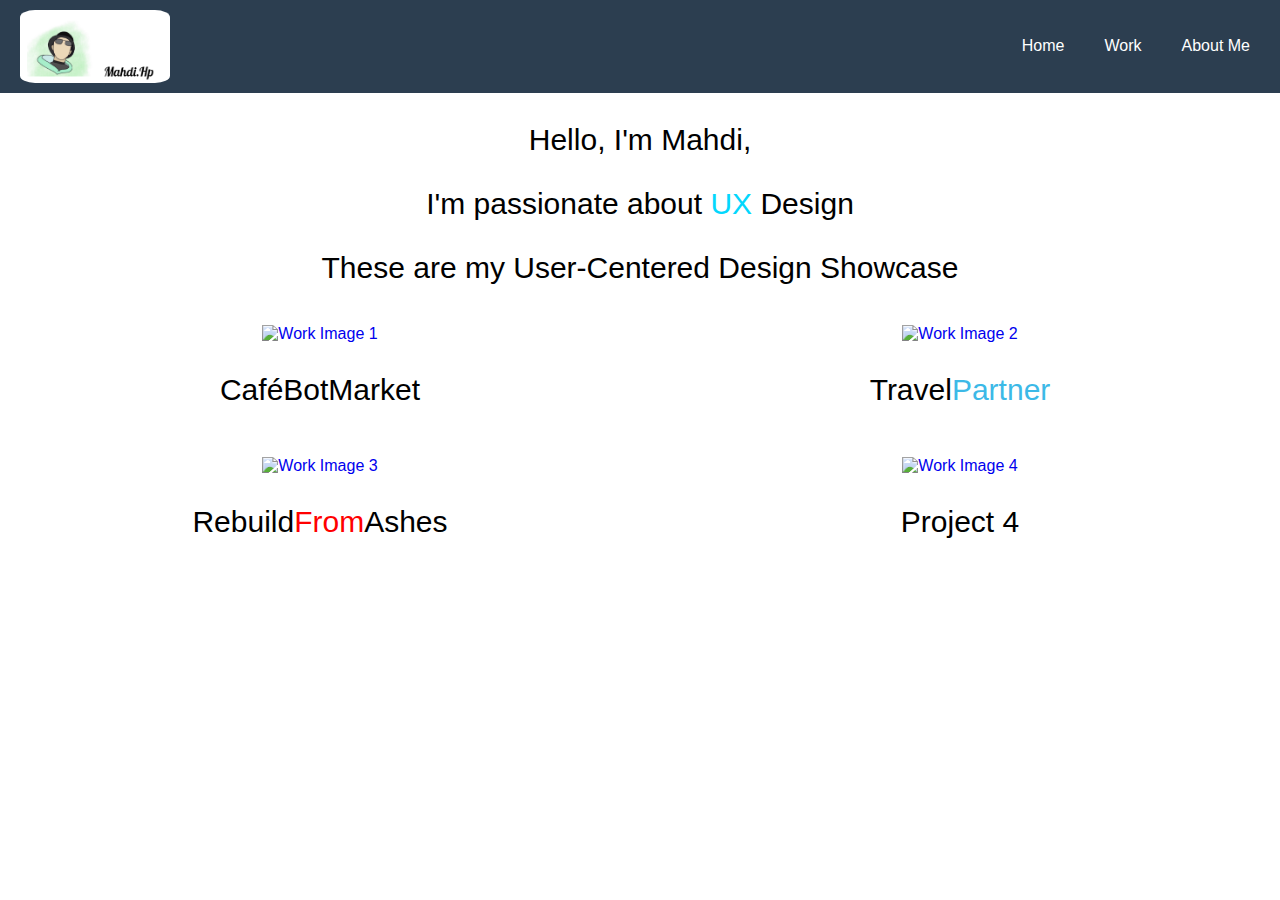
==== index.html @ 6320ce8f "new pages" ====
<!DOCTYPE html>
<html>
  <head>
    <title>My UX/UI Portfolio</title>
    <link rel="stylesheet" type="text/css" href="index.css" />
  </head>
  <body>
    <header>
      <nav>
        <div class="logo">
          <img
            src="MHP.logo.png"
            alt="Logo"
            style="
              width: 150px;
              height: auto;
              float: left;
              margin-top: 10px;
              margin-right: 20px;
              margin-bottom: 10px;
              margin-left: 20px;
            "
          />
        </div>
        <ul>
          <li><a href="Home.html">Home</a></li>
          <li><a href="#index.html">Work</a></li>
          <li><a href="Blog.html">About Me</a></li>
        </ul>
      </nav>
    </header>

    <main>
      <section id="work">
        <div class="message">
          <p>Hello, I'm Mahdi,</p>
          <p>
            I'm passionate about
            <span id="changingText" style="color: rgb(3, 215, 253)"></span>
            Design
          </p>
          <p>These are my User-Centered Design Showcase</p>
        </div>
        <div class="work-row">
          <div class="work-item">
            <a href="Robot.html">
              <img
                src="https://www.windmillstrategy.com/wp-content/uploads/2022/09/B2B-Industry-WebDesign-Path-Robotics-Featured-1.png"
                alt="Work Image 1"
                class="image1"
              />
              <p>CaféBotMarket</p>
            </a>
          </div>

          <div class="work-item">
            <a href="Traveling.html">
              <img
                src="Travel_Partner_ShowCase.png"
                alt="Work Image 2"
                class="image2" />
              <p>Travel<span class="bule-text">Partner</span></p>
              <p></p
            ></a>
          </div>
        </div>
        <div class="work-row">
          <div class="work-item">
            <a href="work3.html">
              <img
                src="RebuildFromAshes.png"
                alt="Work Image 3"
                class="image1"
              />
              <p>Rebuild<span class="red-text">From</span>Ashes</p>
            </a>
          </div>
          <div class="work-item">
            <a href="Construction.html">
              <img
                src="https://giffiles.alphacoders.com/158/158676.gif"
                alt="Work Image 4"
                class="image4"
              />
              <p>Project 4</p>
            </a>
          </div>
        </div>
      </section>
    </main>
    <script>
      const phrases = ["UX", "Product", "Visual", "UI", "Interaction"];
      const changingTextElement = document.getElementById("changingText");

      let currentPhraseIndex = 0;
      let currentCharIndex = 0;
      let isDeleting = false;

      function changeText() {
        const currentPhrase = phrases[currentPhraseIndex];
        let textToShow;

        if (isDeleting) {
          textToShow = currentPhrase.slice(0, currentCharIndex);
          currentCharIndex--;

          if (currentCharIndex < 0) {
            isDeleting = false;
            currentPhraseIndex = (currentPhraseIndex + 1) % phrases.length;
            currentCharIndex = 0;
          }
        } else {
          textToShow = currentPhrase.slice(0, currentCharIndex + 1);
          currentCharIndex++;

          if (currentCharIndex > currentPhrase.length) {
            isDeleting = true;
            currentCharIndex = currentPhrase.length - 1;
          }
        }

        changingTextElement.textContent = textToShow;
      }

      setInterval(changeText, 200);
    </script>
  </body>
</html>
---- index.css ----
body {
  margin: 0;
  padding: 0;
  font-family: Helvetica, Arial, sans-serif; 
}

header {
  background-color: #2c3e50;
  color: #fff;
}

nav {
  display: flex;
  justify-content: space-between;
  align-items: center;
  padding:0px;
}

.logo img {
  height: 2px;
  border-radius: 10%; /* Makes the edges round */

}

nav ul {
  list-style-type: none;
  display: flex;
}

nav ul li {
  margin-left: 10px;
  margin-right: 30px;
}

nav ul li a {
  text-decoration: none;
  color: #fff;
}
#work {
  text-align: center;
}

#work p {
  font-size: 30px;
  font-family: Helvetica, Arial, sans-serif; 
}

.work-row {
  display: flex;
  flex-wrap: wrap;
  justify-content: center;
  align-items: center;
}

.work-item {
  flex-basis: calc(50% - 20px);
  margin: 10px;
}

.image1 {
  width: 550px;
  height: auto;
}

.image2 {
  width: 570px;
  height: 300px;
}

.image3 {
  width: 250px;
  height: auto;
}

.image4 {
  width: 570px;
  height: auto;
}


.work-item:hover img {
  transform: scale(1.1);
  box-shadow: 0 0 10px rgba(0, 0, 0, 0.3);
}
.red-text {
  color: red;
}

.bule-text {
  color: rgb(60, 185, 231); 
}
/* Adding styles to set font color to black and remove underlines for project topic names */
.work-item a {
  text-decoration: none;
}

.work-item a h1.app-name {
  color: black;
  text-decoration: none;
}

.work-item a p {
  color: black;
  text-decoration: none;
}

.work-item a p .bule-text {
  text-decoration: none;
}
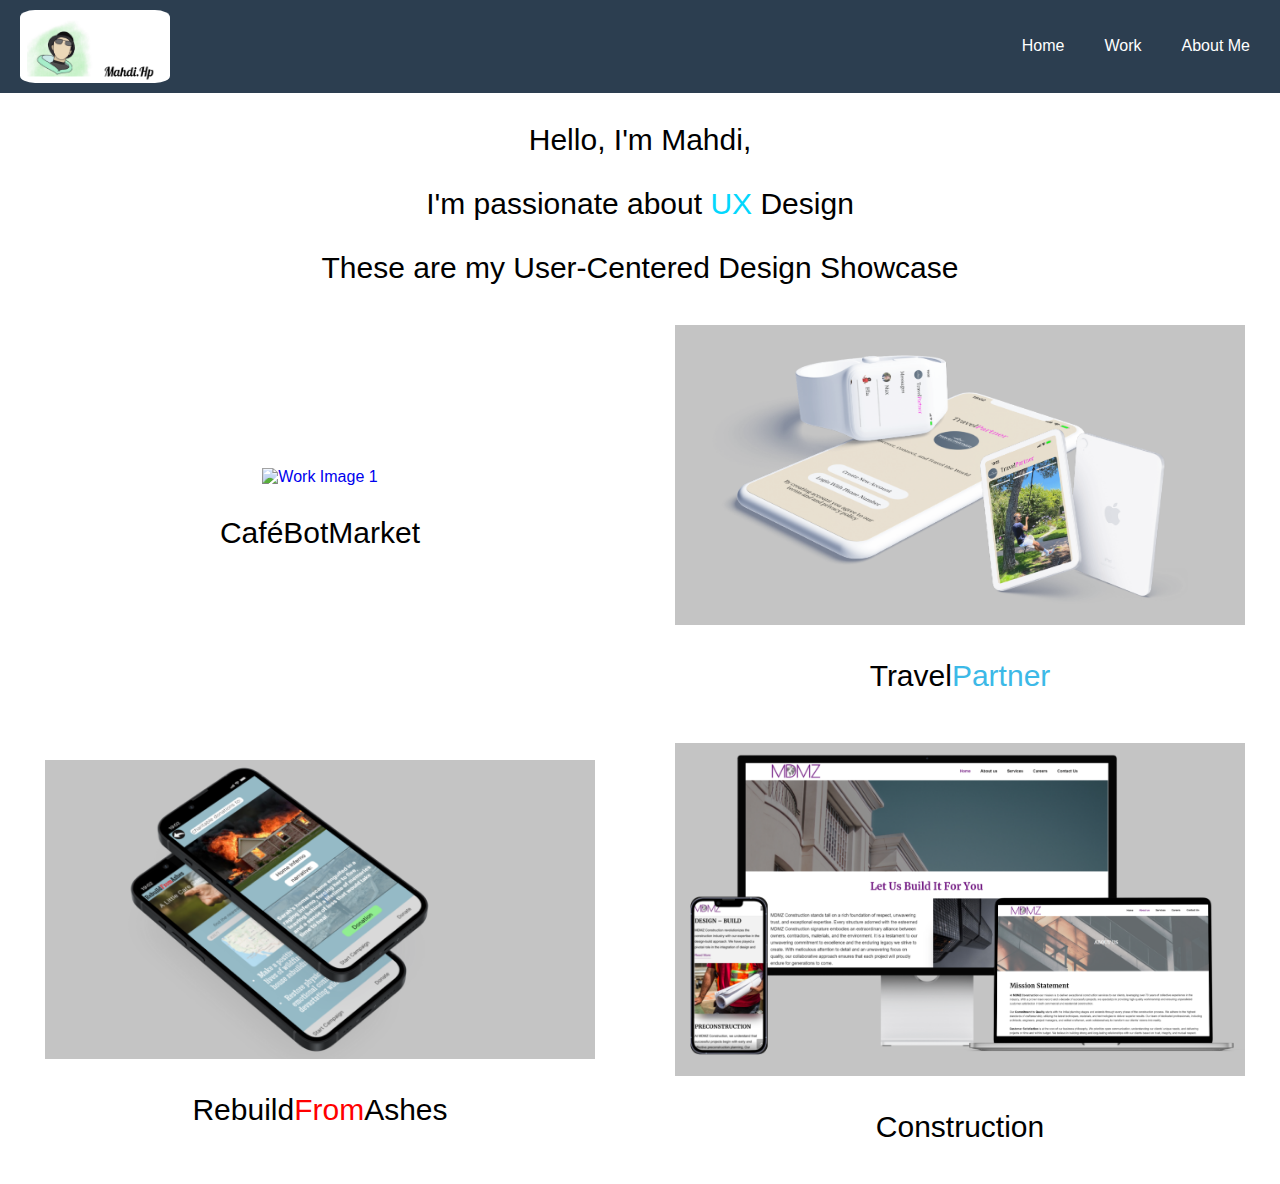
==== commit cc540099: "new home page" ====
--- a/index.html
+++ b/index.html
@@ -56,7 +56,7 @@
           <div class="work-item">
             <a href="Traveling.html">
               <img
-                src="Travel_Partner_ShowCase.png"
+                src="Travel_Partner_ShowCase_image.png"
                 alt="Work Image 2"
                 class="image2" />
               <p>Travel<span class="bule-text">Partner</span></p>
@@ -68,7 +68,7 @@
           <div class="work-item">
             <a href="work3.html">
               <img
-                src="RebuildFromAshes.png"
+                src="RebuildFromAshes_ShowCase_image.png"
                 alt="Work Image 3"
                 class="image1"
               />
@@ -78,11 +78,11 @@
           <div class="work-item">
             <a href="Construction.html">
               <img
-                src="https://giffiles.alphacoders.com/158/158676.gif"
+                src="Construction_ShowCase_image.png"
                 alt="Work Image 4"
                 class="image4"
               />
-              <p>Project 4</p>
+              <p>Construction</p>
             </a>
           </div>
         </div>
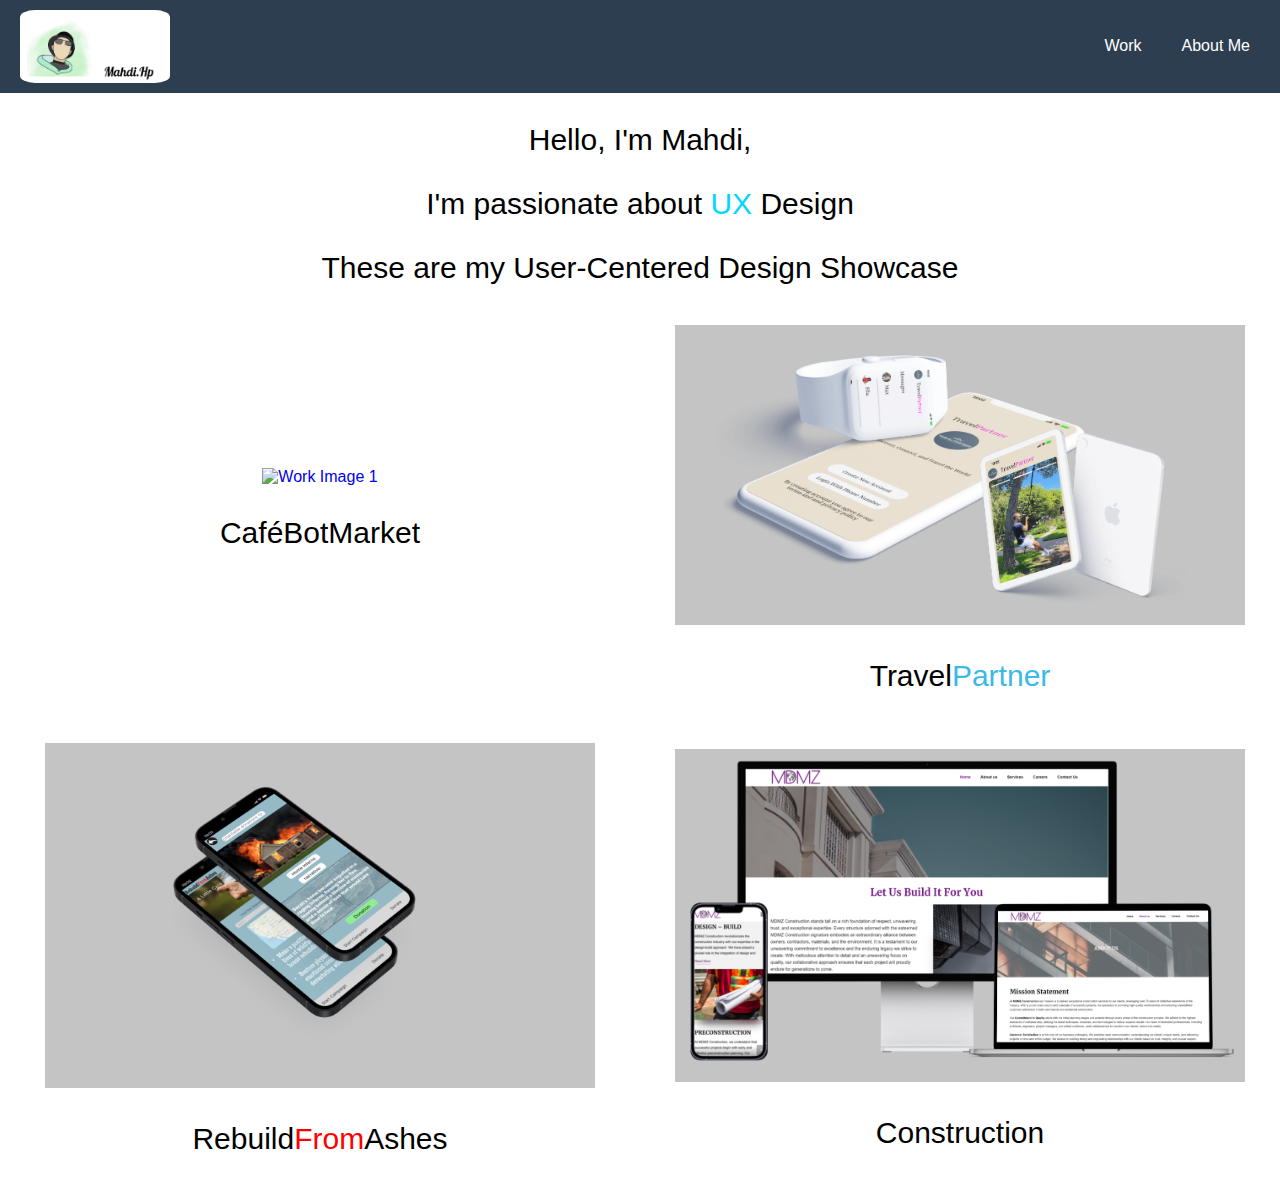
==== commit a7c9843e: "New Code" ====
--- a/index.html
+++ b/index.html
@@ -23,7 +23,6 @@
           />
         </div>
         <ul>
-          <li><a href="Home.html">Home</a></li>
           <li><a href="#index.html">Work</a></li>
           <li><a href="Blog.html">About Me</a></li>
         </ul>
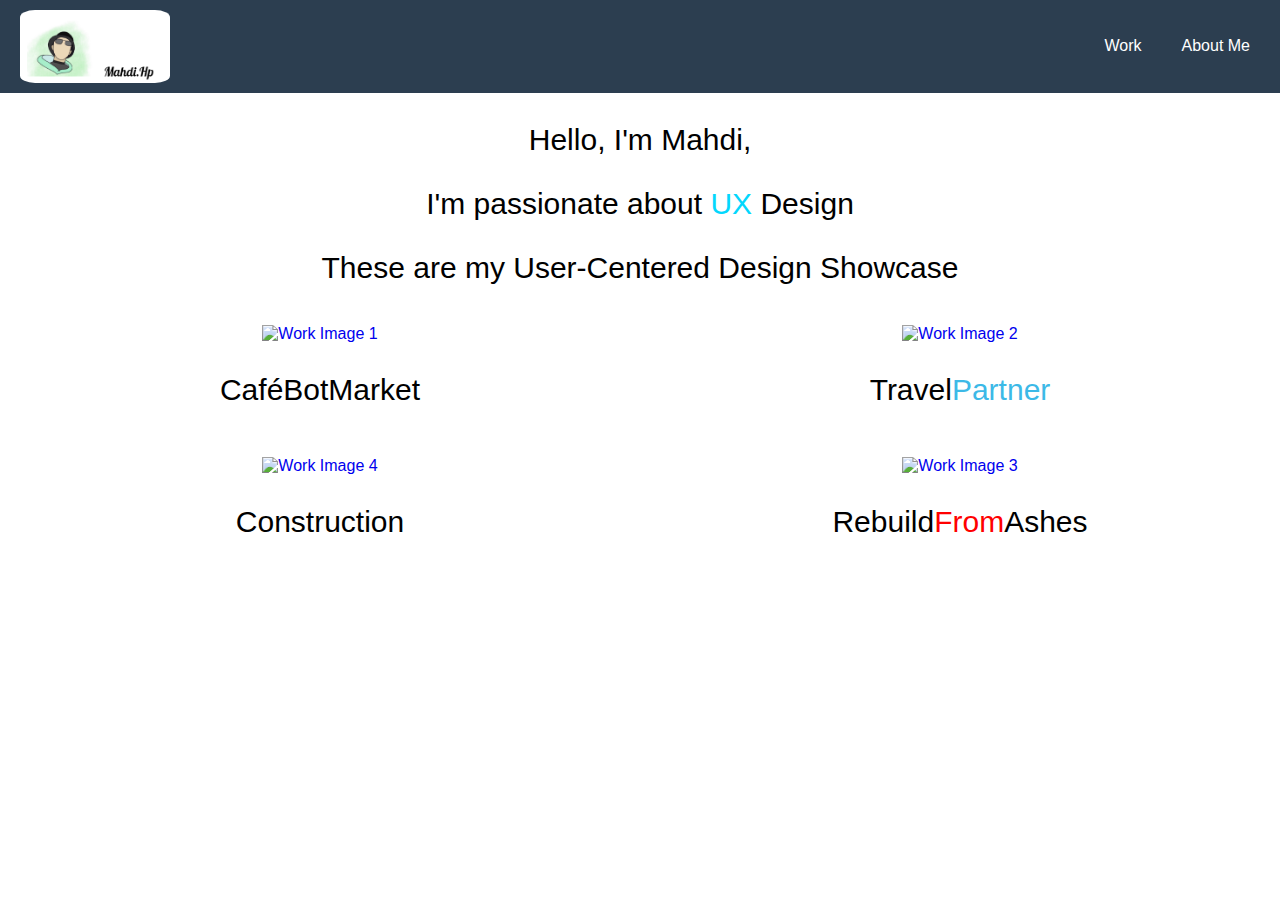
==== commit 3a127642: "done" ====
--- a/index.html
+++ b/index.html
@@ -55,7 +55,7 @@
           <div class="work-item">
             <a href="Traveling.html">
               <img
-                src="Travel_Partner_ShowCase_image.png"
+                src="ShowCases_Pic/Travel_Partner_ShowCase_image.png"
                 alt="Work Image 2"
                 class="image2" />
               <p>Travel<span class="bule-text">Partner</span></p>
@@ -65,23 +65,23 @@
         </div>
         <div class="work-row">
           <div class="work-item">
+            <a href="Construction.html">
+              <img
+                src="ShowCases_Pic/Construction_ShowCase_image.png"
+                alt="Work Image 4"
+                class="image4"
+              />
+              <p>Construction</p>
+            </a>
+          </div>
+          <div class="work-item">
             <a href="work3.html">
               <img
-                src="RebuildFromAshes_ShowCase_image.png"
+                src="ShowCases_Pic/RebuildFromAshes_ShowCase_image.png"
                 alt="Work Image 3"
                 class="image1"
               />
               <p>Rebuild<span class="red-text">From</span>Ashes</p>
-            </a>
-          </div>
-          <div class="work-item">
-            <a href="Construction.html">
-              <img
-                src="Construction_ShowCase_image.png"
-                alt="Work Image 4"
-                class="image4"
-              />
-              <p>Construction</p>
             </a>
           </div>
         </div>
--- a/index.css
+++ b/index.css
@@ -58,7 +58,7 @@
 }
 
 .image1 {
-  width: 550px;
+  width: 600px;
   height: auto;
 }
 
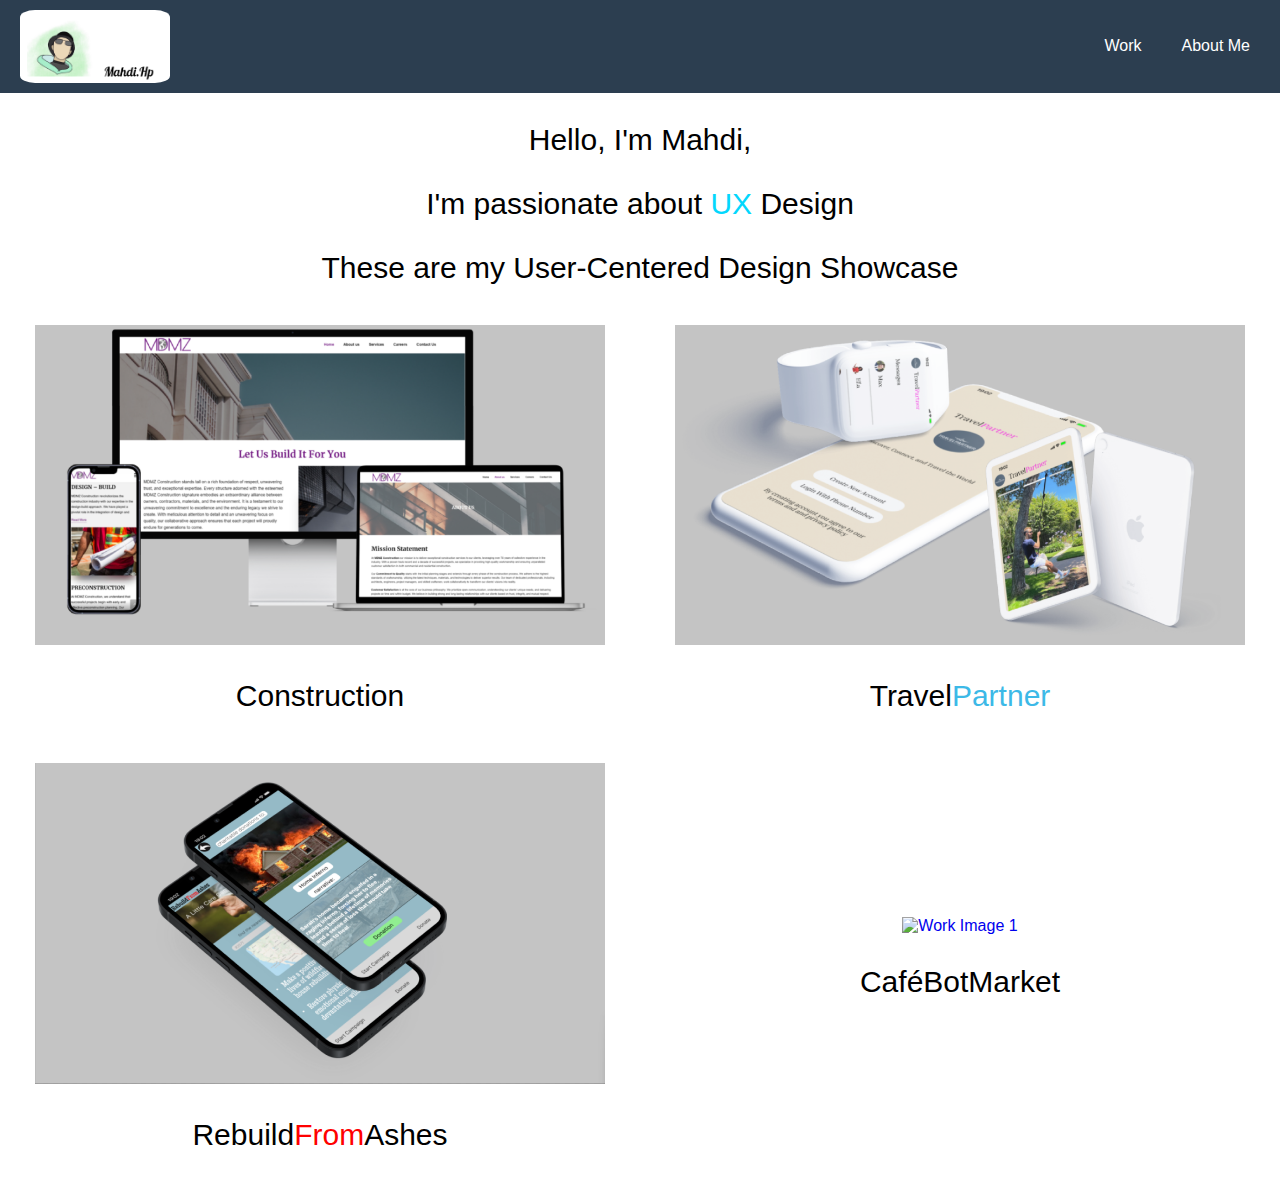
==== commit f45b71f7: "new ShowCases_Pic" ====
--- a/index.html
+++ b/index.html
@@ -42,16 +42,15 @@
         </div>
         <div class="work-row">
           <div class="work-item">
-            <a href="Robot.html">
+            <a href="Construction.html">
               <img
-                src="https://www.windmillstrategy.com/wp-content/uploads/2022/09/B2B-Industry-WebDesign-Path-Robotics-Featured-1.png"
-                alt="Work Image 1"
-                class="image1"
+                src="ShowCases_Pic/Construction_ShowCase_image.png"
+                alt="Work Image 4"
+                class="image4"
               />
-              <p>CaféBotMarket</p>
+              <p>Construction</p>
             </a>
           </div>
-
           <div class="work-item">
             <a href="Traveling.html">
               <img
@@ -65,16 +64,6 @@
         </div>
         <div class="work-row">
           <div class="work-item">
-            <a href="Construction.html">
-              <img
-                src="ShowCases_Pic/Construction_ShowCase_image.png"
-                alt="Work Image 4"
-                class="image4"
-              />
-              <p>Construction</p>
-            </a>
-          </div>
-          <div class="work-item">
             <a href="work3.html">
               <img
                 src="ShowCases_Pic/RebuildFromAshes_ShowCase_image.png"
@@ -82,6 +71,16 @@
                 class="image1"
               />
               <p>Rebuild<span class="red-text">From</span>Ashes</p>
+            </a>
+          </div>
+          <div class="work-item">
+            <a href="Robot.html">
+              <img
+                src="https://www.windmillstrategy.com/wp-content/uploads/2022/09/B2B-Industry-WebDesign-Path-Robotics-Featured-1.png"
+                alt="Work Image 1"
+                class="image1"
+              />
+              <p>CaféBotMarket</p>
             </a>
           </div>
         </div>
--- a/index.css
+++ b/index.css
@@ -58,17 +58,17 @@
 }
 
 .image1 {
-  width: 600px;
+  width: 570px;
   height: auto;
 }
 
 .image2 {
   width: 570px;
-  height: 300px;
+  height: auto;
 }
 
 .image3 {
-  width: 250px;
+  width: 570px;
   height: auto;
 }
 
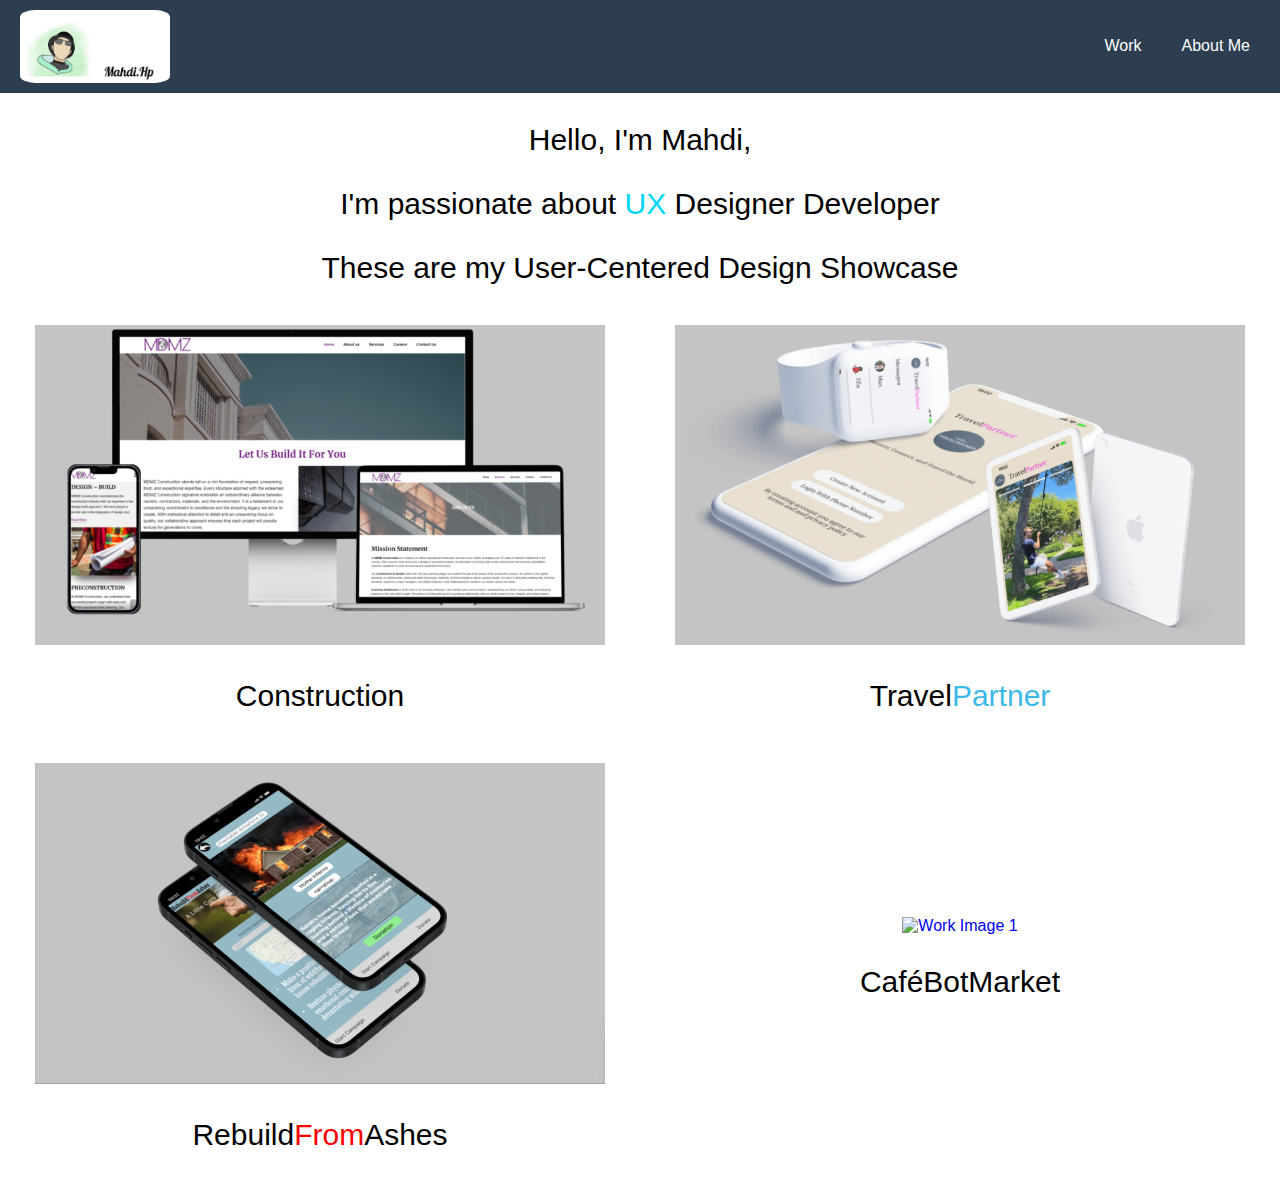
==== commit 11715e15: "new home page" ====
--- a/index.html
+++ b/index.html
@@ -36,7 +36,7 @@
           <p>
             I'm passionate about
             <span id="changingText" style="color: rgb(3, 215, 253)"></span>
-            Design
+            Designer Developer
           </p>
           <p>These are my User-Centered Design Showcase</p>
         </div>
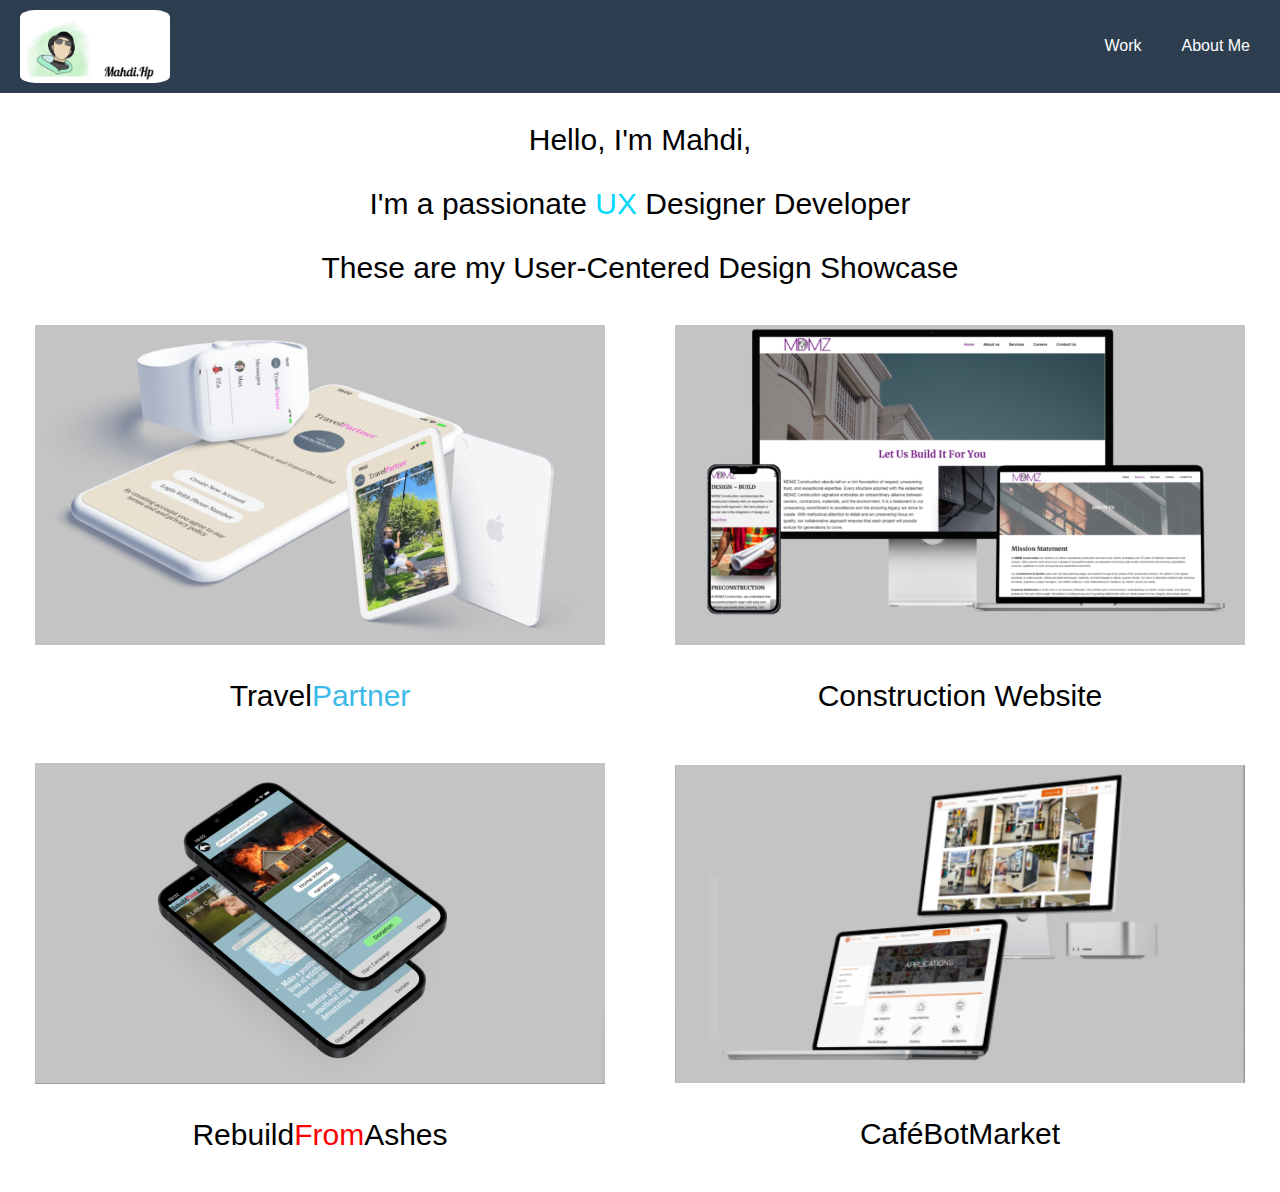
==== commit ca77d85d: "finish" ====
--- a/index.html
+++ b/index.html
@@ -34,7 +34,7 @@
         <div class="message">
           <p>Hello, I'm Mahdi,</p>
           <p>
-            I'm passionate about
+            I'm a passionate
             <span id="changingText" style="color: rgb(3, 215, 253)"></span>
             Designer Developer
           </p>
@@ -42,17 +42,7 @@
         </div>
         <div class="work-row">
           <div class="work-item">
-            <a href="Construction.html">
-              <img
-                src="ShowCases_Pic/Construction_ShowCase_image.png"
-                alt="Work Image 4"
-                class="image4"
-              />
-              <p>Construction</p>
-            </a>
-          </div>
-          <div class="work-item">
-            <a href="Traveling.html">
+              <a href="Traveling.html">
               <img
                 src="ShowCases_Pic/Travel_Partner_ShowCase_image.png"
                 alt="Work Image 2"
@@ -60,6 +50,15 @@
               <p>Travel<span class="bule-text">Partner</span></p>
               <p></p
             ></a>
+          </div>
+          <div class="work-item">
+              <a href="Construction.html">
+                <img
+                  src="ShowCases_Pic/Construction_ShowCase_image.png"
+                  alt="Work Image 4"
+                  class="image4"
+                />
+                <p>Construction Website</p>
           </div>
         </div>
         <div class="work-row">
@@ -74,9 +73,10 @@
             </a>
           </div>
           <div class="work-item">
-            <a href="Robot.html">
+            
+              <a href="Robot.html">
               <img
-                src="https://www.windmillstrategy.com/wp-content/uploads/2022/09/B2B-Industry-WebDesign-Path-Robotics-Featured-1.png"
+                src="ShowCases_Pic/CafeRobot_ShowCase_image.png"
                 alt="Work Image 1"
                 class="image1"
               />
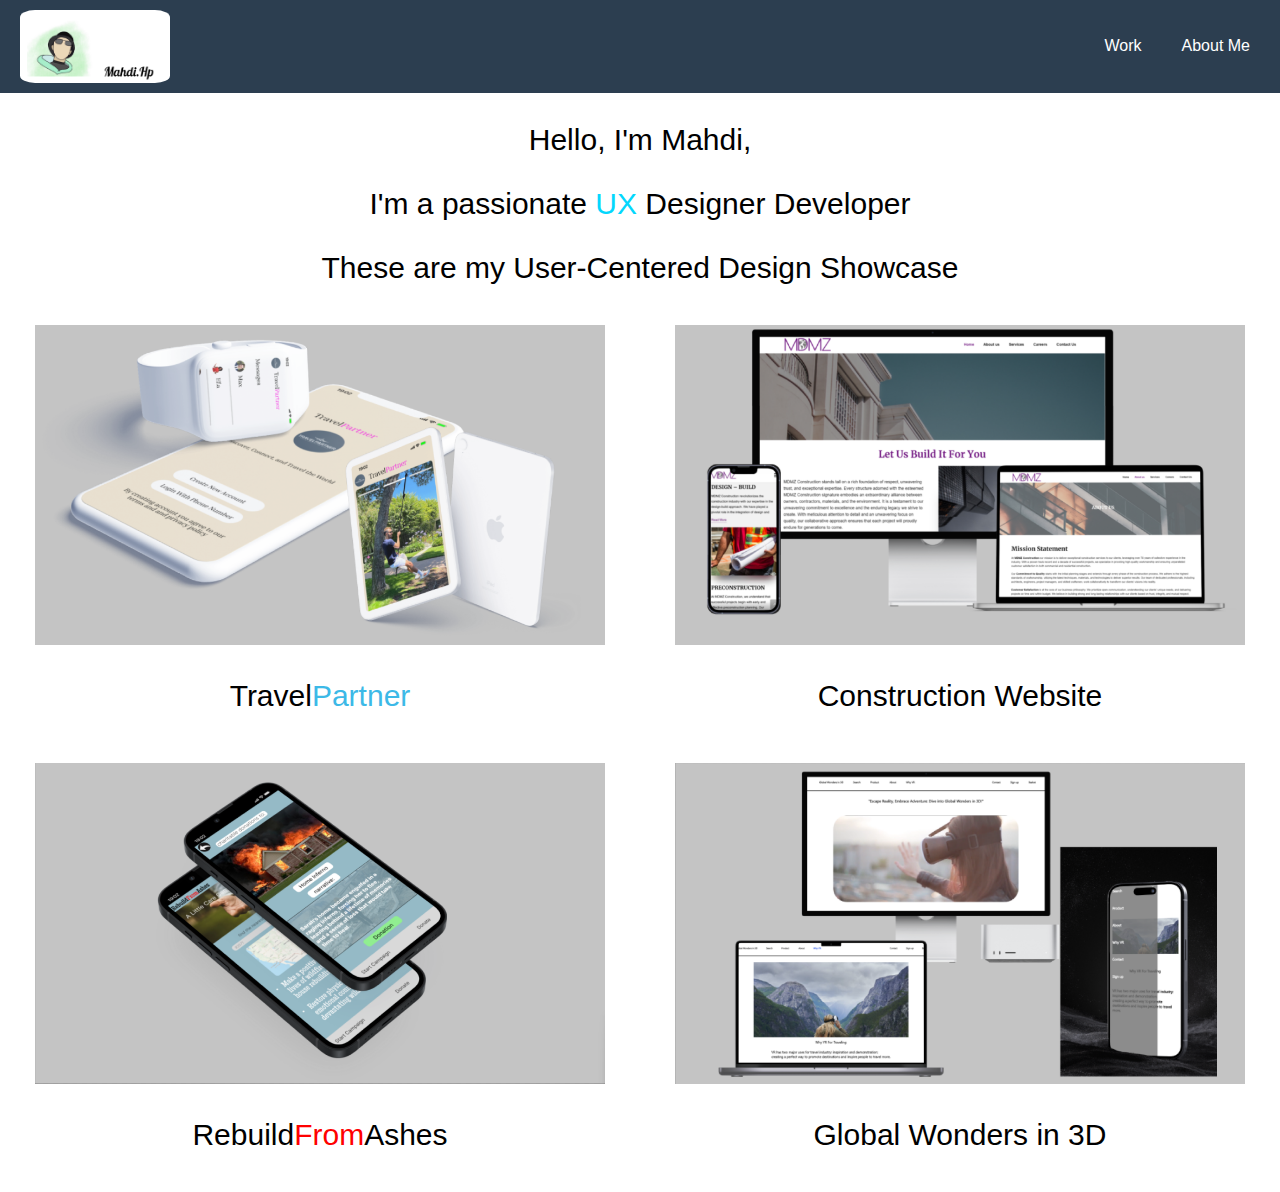
==== commit 54b132ab: "new project" ====
--- a/index.html
+++ b/index.html
@@ -74,13 +74,13 @@
           </div>
           <div class="work-item">
             
-              <a href="Robot.html">
+              <a href="Responsive_Wbsite.html">
               <img
-                src="ShowCases_Pic/CafeRobot_ShowCase_image.png"
+                src="ShowCases_Pic/Global Wonders in 3D_image.png"
                 alt="Work Image 1"
                 class="image1"
               />
-              <p>CaféBotMarket</p>
+              <p>Global Wonders in 3D</p>
             </a>
           </div>
         </div>
